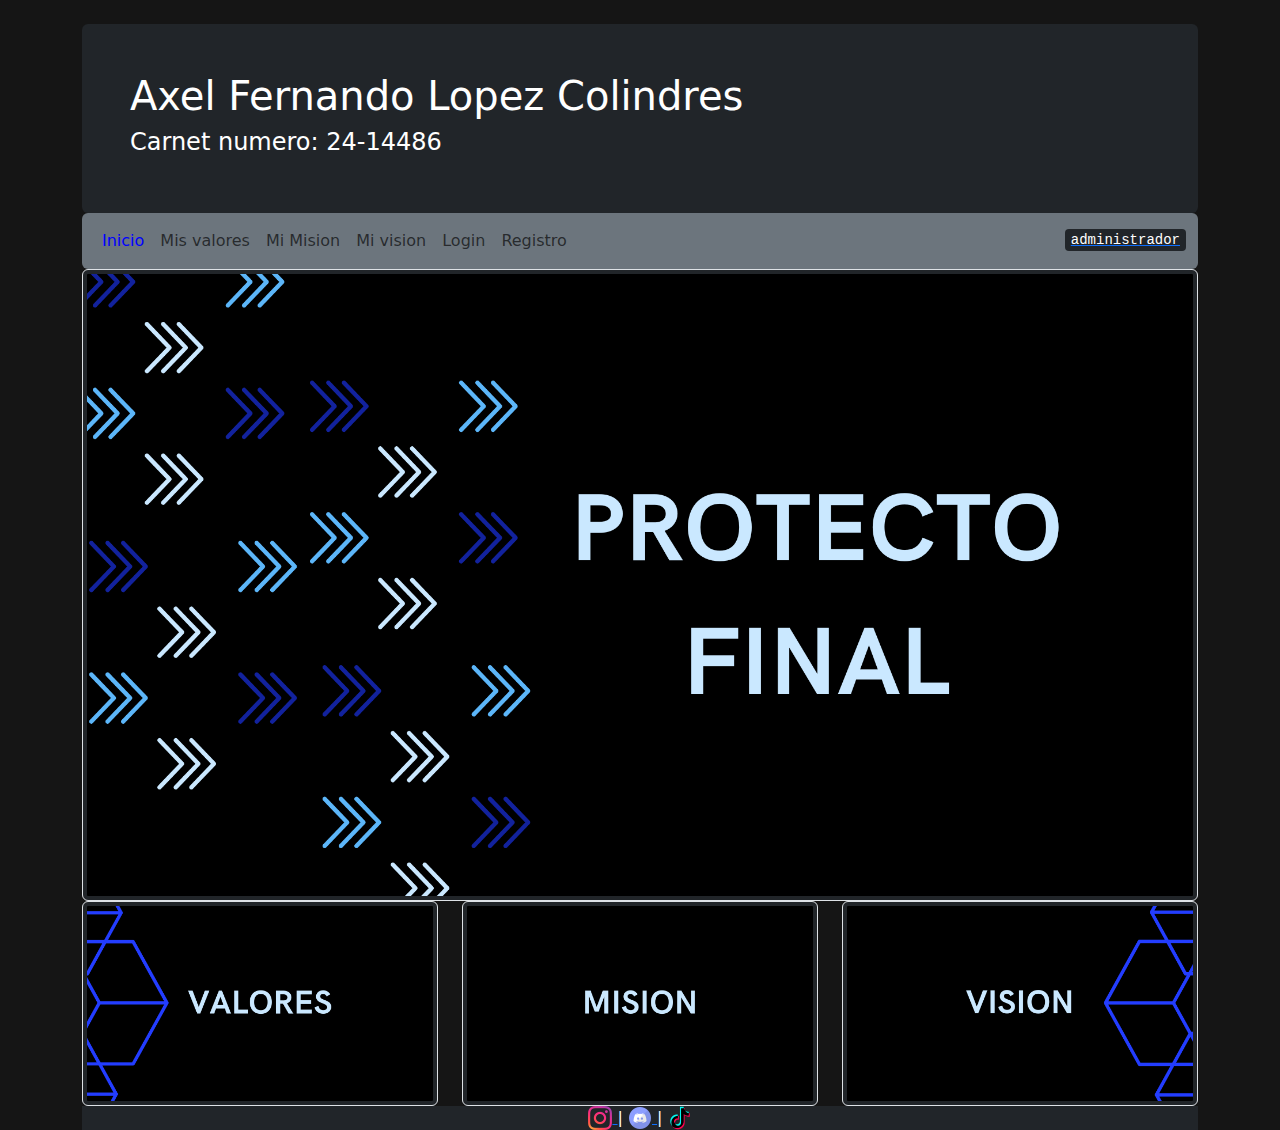
==== index.html @ 0ce0a4cc "tarea umg" ====
<html>
    <head>
       
       <link href="https://cdn.jsdelivr.net/npm/bootstrap@5.3.3/dist/css/bootstrap.min.css" rel="stylesheet">
      <script src="https://cdn.jsdelivr.net/npm/bootstrap@5.3.3/dist/js/bootstrap.bundle.min.js"></script>

      <link rel="stylesheet" type="text/css" href="css/style.css">
    </head> 
    <body>
        

        <div class="container">
          <div class="mt-4 p-5 bg-dark text-white rounded">
            <h1>Axel Fernando Lopez Colindres</h1>
            <h4>Carnet numero: 24-14486 </h4>
         </div>
        
          <nav class="navbar navbar-expand-sm bg-secondary text-white rounded">
              
            <div class="container-fluid">

              <!-- Links -->
              <ul class="navbar-nav" >
                <li class="nav-item">
                  <a class="nav-link activo" href="index.html" >Inicio</a>
                </li>
                <li class="nav-item">
                  <a class="nav-link" href="valores.html">Mis valores</a>
                </li>
                <li class="nav-item">
                  <a class="nav-link" href="mision.html">Mi Mision</a>
                </li>
                <li class="nav-item">
                  <a class="nav-link" href="vision.html">Mi vision</a>
                </li>

                <li class="nav-item">
                  <a class="nav-link" href="#"  data-bs-toggle="modal" data-bs-target="#login">Login</a>
                </li>

                <li class="nav-item">
                  <a class="nav-link" href="#"  data-bs-toggle="modal" data-bs-target="#registro">Registro</a>
                </li>

                                          <!-- baile del troleo porque no se hacer uan interfaz administrativa-->
              </ul>
              <a class="float-end" href="https://www.youtube.com/watch?v=BtLSaxRnIhc"><kbd>administrador</kbd></a>
            </div>
       </nav>
     
          <div>
             <img src="img/titulo final 2 - la venganza.png" class="img-thumbnail bg-dark">
          </div>

          <div class="row">
              <div class="col-4">
                <a href="valores.html">
                   <img src="img/valores.png" class="img-thumbnail bg-dark">
                </a>
              
              </div>

              <div class="col-4">
                <a href="mision.html">
                  <img src="img/mision.png" class="img-thumbnail bg-dark">
               </a>
            
              </div>

              <div class="col-4">
                <a href="vision.html">
                  <img src="img/vision.png" class="img-thumbnail bg-dark">
               </a>
               
              </div>
          </div>

          <div class="bg-dark text-white text-center">
              <span>
                 <a href="https://www.instagram.com/_axeek?igsh=N3VscHA4d2k3MmUz&utm_source=qr">
                    <img src="img/instagram 24.png"> 
                 </a>
                  | 
                 <a href="http://link">
                   <img src="img/circulo discord 24.png">
                 </a>
                   | 
                 <a href="https://www.tiktok.com/@axek_725?_t=8mblNXQQAWk&_r=1">
                    <img src="img/tiktok 24.png"> 
                 </a>
              </span>
          </div>

          
        </nav>

<!-- -----------------------------------   login   -----------------------------------------------------------  -->
       
<div class="modal" id="login">
  <div class="modal-dialog">
    <div class="modal-content">

      <!-- encabezado -->
      <div class="modal-header bg-dark text-white">
        <h4 class="modal-title">Ingresa tu Usuario</h4>
        <button type="button" class="btn-close" data-bs-dismiss="modal"></button>
      </div>

      <!-- contenido -->
      <div class="modal-body  bg-dark text-white">
        <form action="/index.html">
          <div class="mb-3 mt-3">
            <label for="email" class="form-label">Correo:</label>
            <input type="email" class="form-control" id="email" placeholder="Enter email" name="email">
          </div>
          <div class="mb-3">
            <label for="pwd" class="form-label">Contraseña:</label>
            <input type="password" class="form-control" id="pwd" placeholder="Enter password" name="pswd">
          </div>
          <div class="form-check mb-3">
            <label class="form-check-label">
              <input class="form-check-input" type="checkbox" name="remember"> Recuerdame
            </label>
          </div>
          <button type="submit" class="btn btn-primary">Ingresar</button>
        </form>
      </div>

      <!-- pie de pagina -->
      <div class="modal-footer bg-dark">
        <button type="button" class="btn btn-danger" data-bs-dismiss="modal">Cancelar</button>
      </div>
    </div>
  </div>
</div>
 <!-- -----------------------------------   registro   -----------------------------------------------------------  -->
      
        
<div class="modal" id="registro">
  <div class="modal-dialog">
    <div class="modal-content">

      <!-- encabezado -->
      <div class="modal-header bg-dark text-white">
        <h4 class="modal-title">crea tu Usuario</h4>
        <button type="button" class="btn-close" data-bs-dismiss="modal"></button>
      </div>

      <!-- contenido -->
      <div class="modal-body  bg-dark text-white">
        <form action="/index.html">
          <div class="mb-3 mt-3">
            <label for="email" class="form-label">Correo:</label>
            <input type="email" class="form-control" id="email" placeholder="Enter email" name="email">
          </div>
          <div class="mb-3">
            <label for="pwd" class="form-label">Contraseña:</label>
            <input type="password" class="form-control" id="pwd" placeholder="Enter password" name="pswd">
          </div>

           <div class="mb-3">
            <label for="pwd 2" class="form-label">confirme su Contraseña:</label>
            <input type="password" class="form-control" id="pwd 2" placeholder="Enter password" name="pswd 2">
          </div>

          <div class="form-check mb-3">
            <label class="form-check-label">
              <input class="form-check-input" type="checkbox" name="remember">Recuerdame</label>
          </div>

          <button type="submit" class="btn btn-primary">Ingresar</button>
        </form>
      </div>

      <!-- pie de pagina -->
      <div class="modal-footer bg-dark">
        <button type="button" class="btn btn-danger" data-bs-dismiss="modal">Cancelar</button>
      </div>

    </div>
  </div>
</div>
    </body>
</html>
---- css/style.css ----
body{
 background-color: #151515;
}

 .activo{
  color: blue;
 }
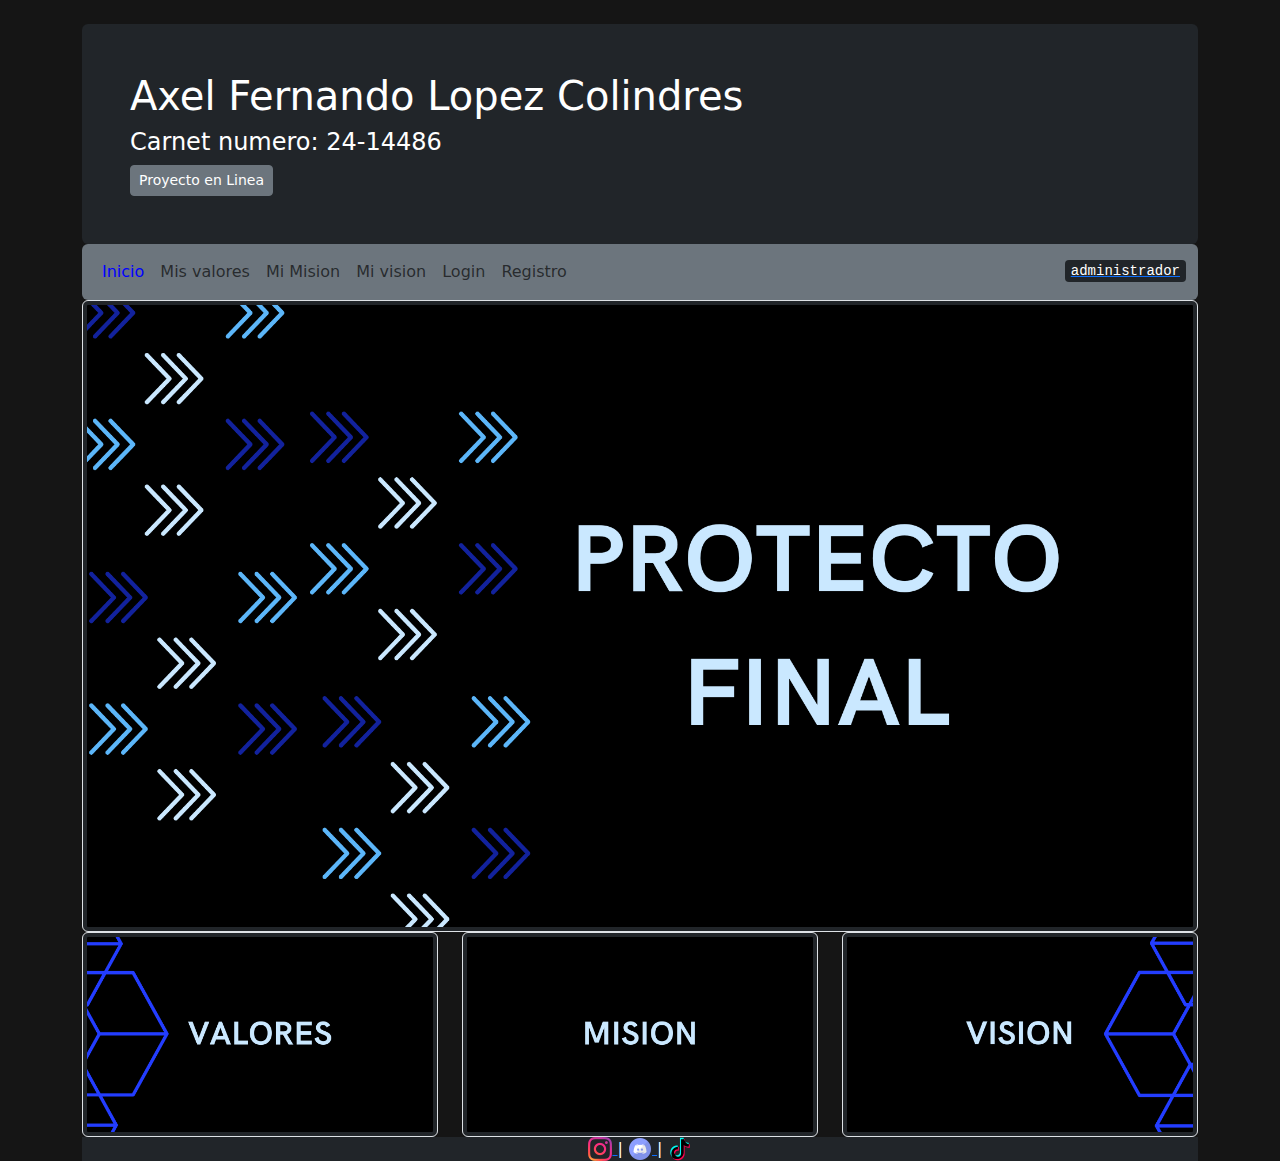
==== commit 79aa4d9a: "terminar de pulir y finalizar el proyecto" ====
--- a/index.html
+++ b/index.html
@@ -13,6 +13,7 @@
           <div class="mt-4 p-5 bg-dark text-white rounded">
             <h1>Axel Fernando Lopez Colindres</h1>
             <h4>Carnet numero: 24-14486 </h4>
+            <a class="btn btn-secondary btn-sm" href="https://axelopezjr.github.io/proyecto-isp-umg/">Proyecto en Linea</a>
          </div>
         
           <nav class="navbar navbar-expand-sm bg-secondary text-white rounded">
@@ -44,10 +45,10 @@
 
                                           <!-- baile del troleo porque no se hacer uan interfaz administrativa-->
               </ul>
-              <a class="float-end" href="https://www.youtube.com/watch?v=BtLSaxRnIhc"><kbd>administrador</kbd></a>
+              <a class="float-end" href="https://www.youtube.com/watch?v=BtLSaxRnIhc" target="_blank"><kbd>administrador</kbd></a>
             </div>
        </nav>
-     
+                            
           <div>
              <img src="img/titulo final 2 - la venganza.png" class="img-thumbnail bg-dark">
           </div>
@@ -120,8 +121,9 @@
           <div class="form-check mb-3">
             <label class="form-check-label">
               <input class="form-check-input" type="checkbox" name="remember"> Recuerdame
-            </label>
-          </div>
+            </label> <br>
+            <a href="recuperar.html">olvidaste tu contraseña?</a>
+            </div>
           <button type="submit" class="btn btn-primary">Ingresar</button>
         </form>
       </div>
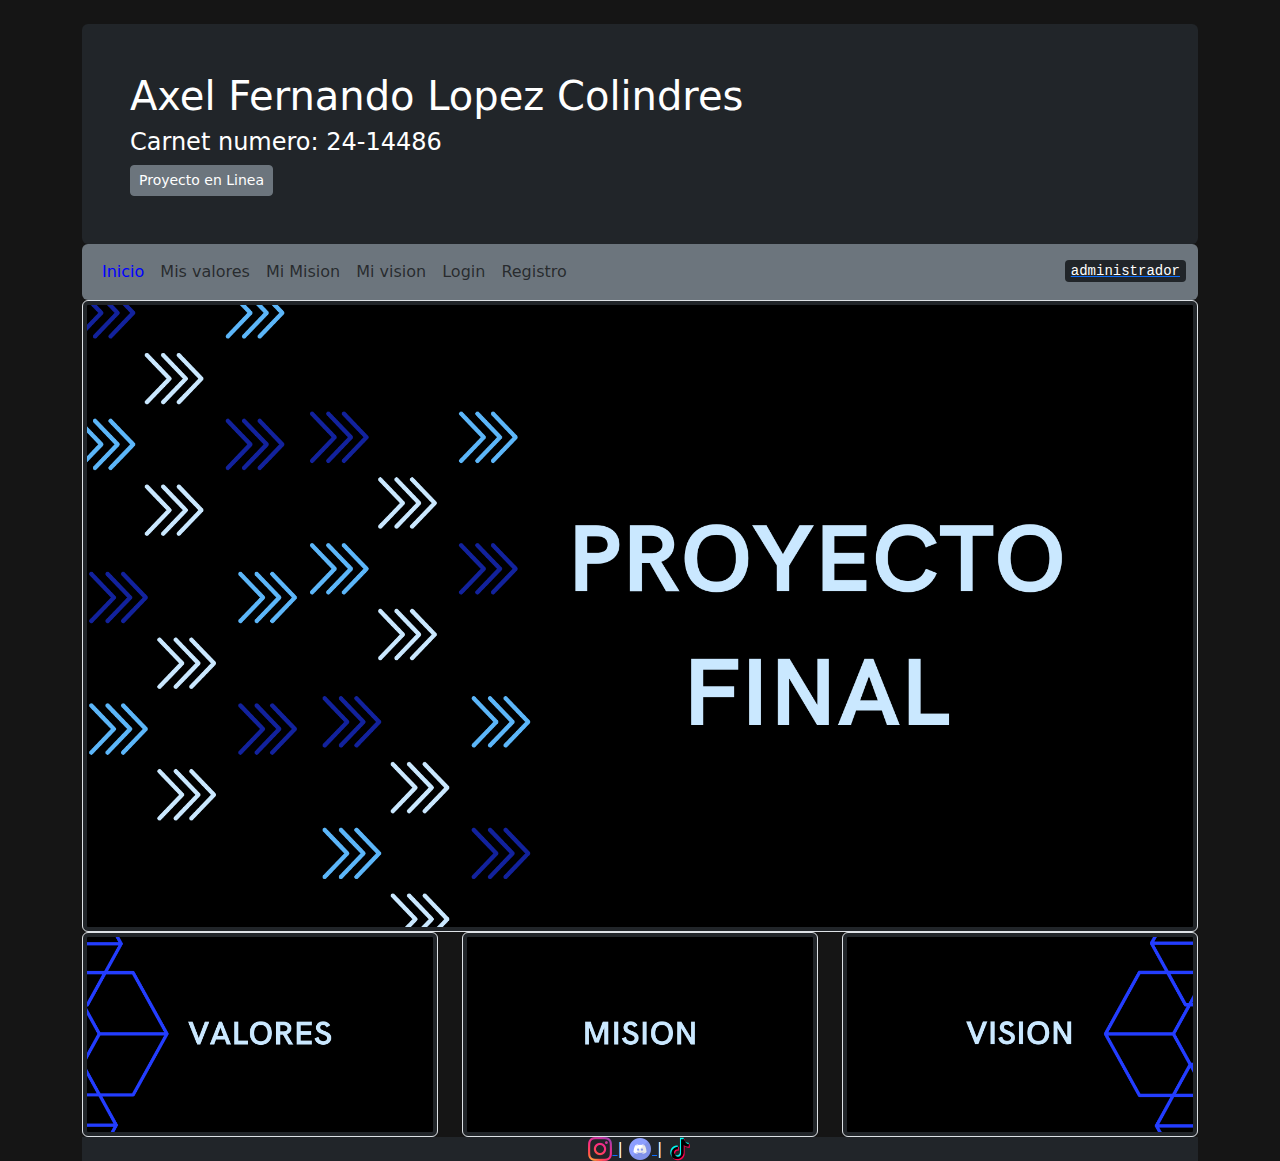
==== commit 4ff804f6: "protecto x proyecto" ====
--- a/index.html
+++ b/index.html
@@ -50,7 +50,7 @@
        </nav>
                             
           <div>
-             <img src="img/titulo final 2 - la venganza.png" class="img-thumbnail bg-dark">
+             <img src="img/titulo final 3 -mas titulo que nunca.png" class="img-thumbnail bg-dark">
           </div>
 
           <div class="row">
